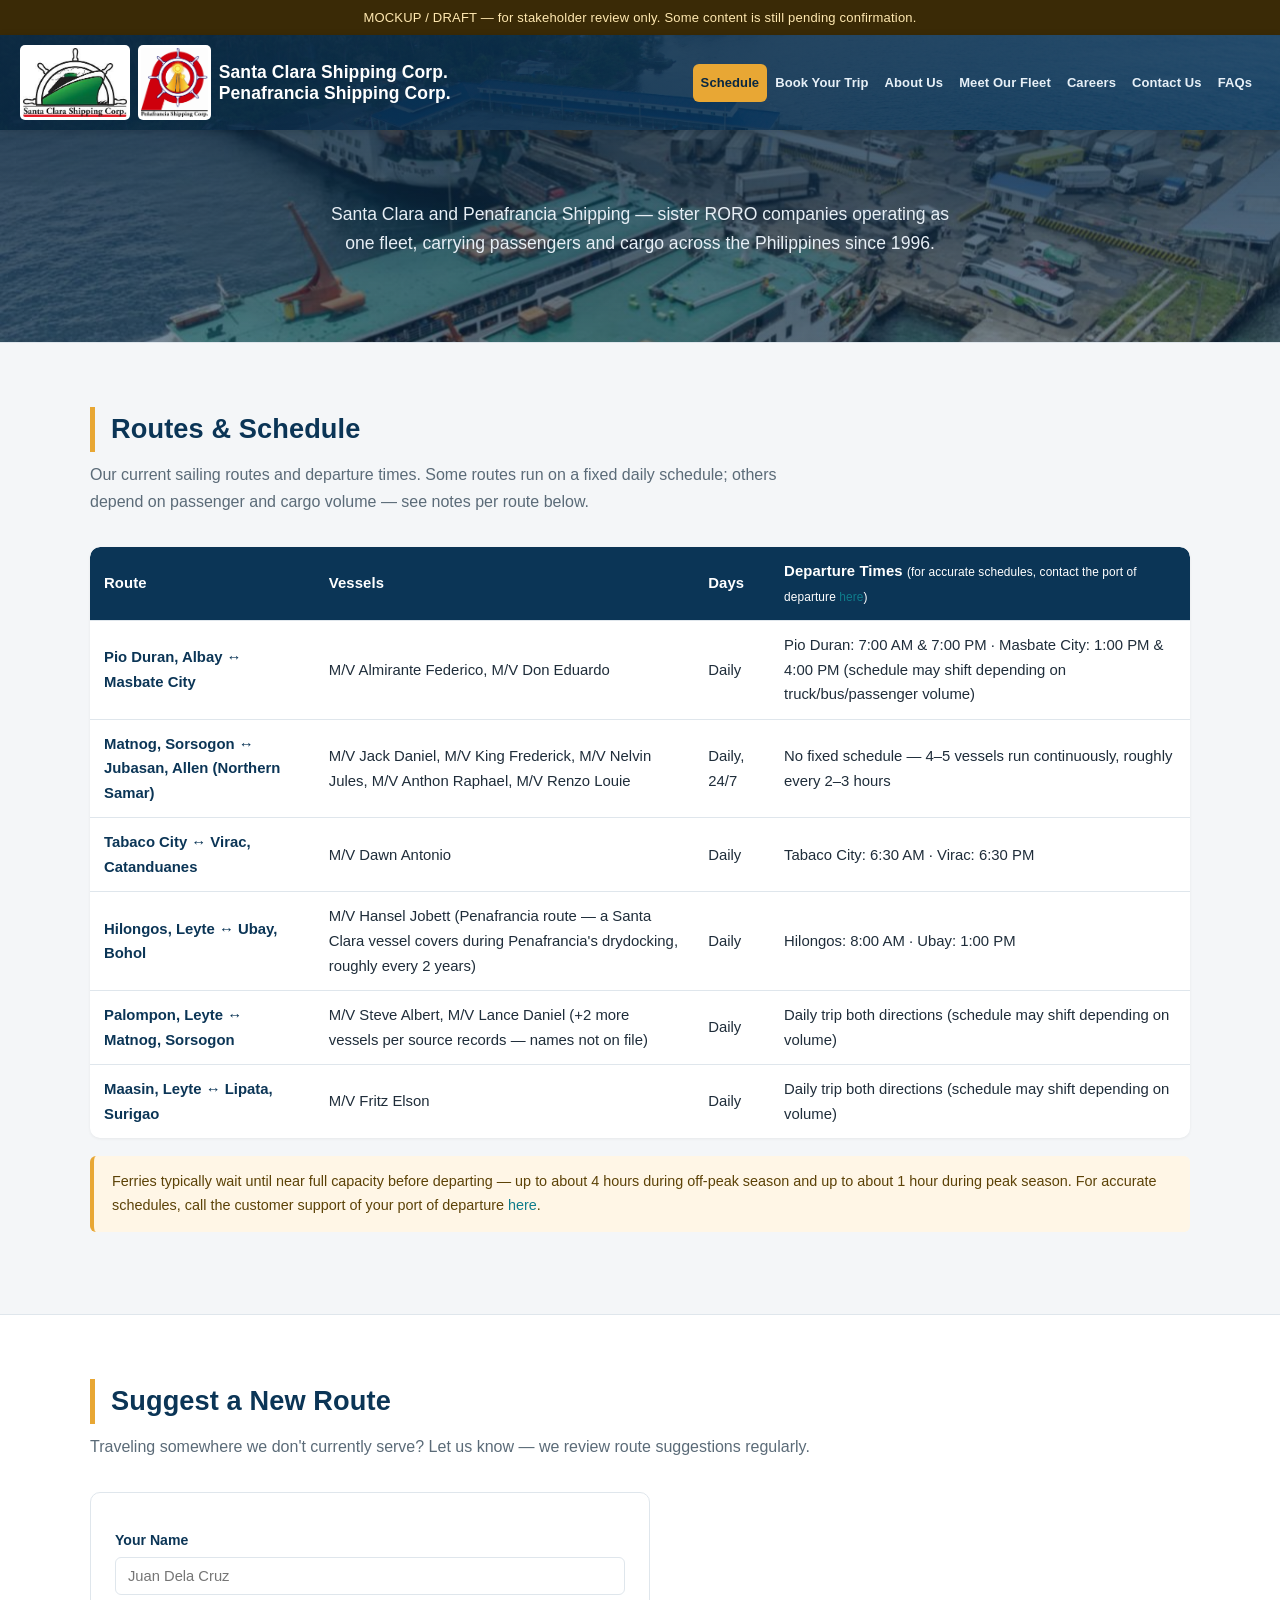
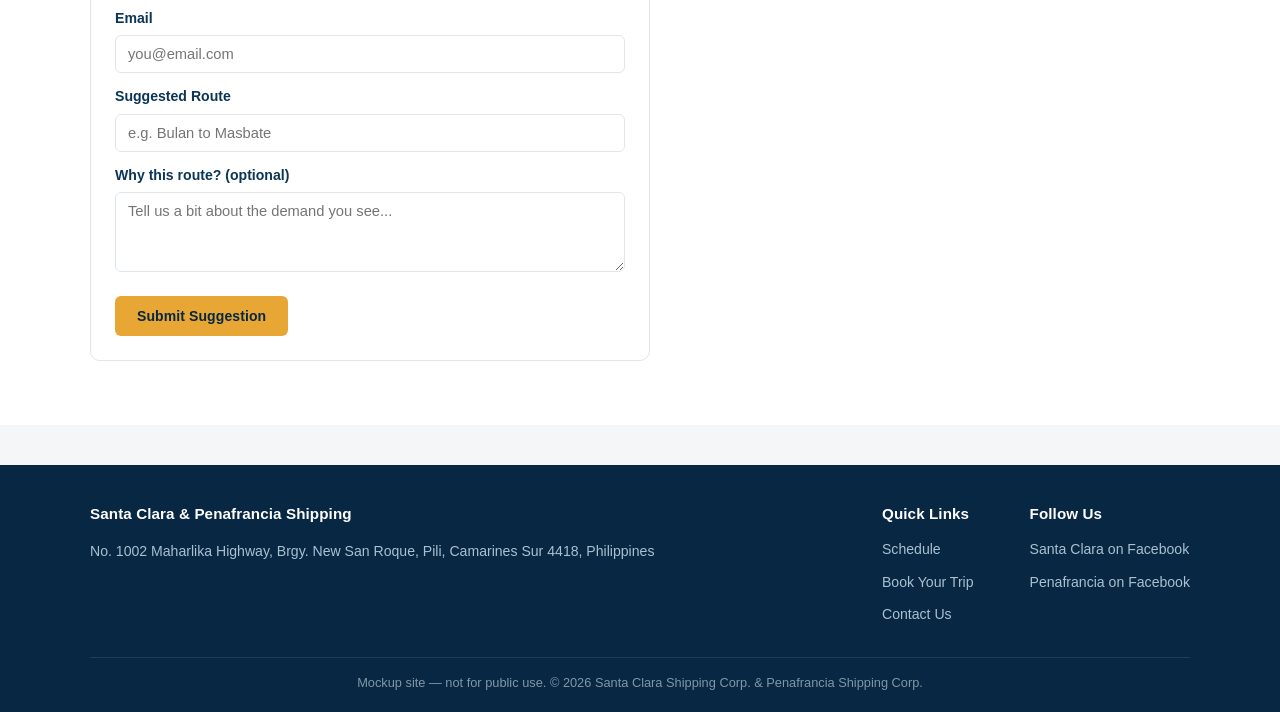
==== index.html @ e05b96bb "Initial commit: SC & PF Shipping mockup site" ====
<!DOCTYPE html>
<html lang="en">
<head>
<meta charset="UTF-8">
<meta name="viewport" content="width=device-width, initial-scale=1.0">
<title>Santa Clara &amp; Penafrancia Shipping | Schedule</title>
<link rel="stylesheet" href="css/style.css">
</head>
<body>

<div class="mockup-banner">MOCKUP / DRAFT — for stakeholder review only. Some content is still pending confirmation.</div>

<header class="site-header">
  <div class="nav-wrap">
    <div class="brand">
      <img src="images/logos/santaclara.jpeg" alt="Santa Clara Shipping Corp. logo">
      <img src="images/logos/penafrancia.jpeg" alt="Penafrancia Shipping Corp. logo">
      <div class="brand-text">
        <strong>Santa Clara Shipping Corp.</strong>
        <strong>Penafrancia Shipping Corp.</strong>
      </div>
    </div>
    <nav class="main-nav">
      <ul>
        <li><a href="index.html" class="active">Schedule</a></li>
        <li><a href="book.html">Book Your Trip</a></li>
        <li><a href="about.html">About Us</a></li>
        <li><a href="fleet.html">Meet Our Fleet</a></li>
        <li><a href="careers.html">Careers</a></li>
        <li><a href="contact.html">Contact Us</a></li>
        <li><a href="faq.html">FAQs</a></li>
      </ul>
    </nav>
  </div>
</header>

<section class="hero">
  <div class="container">
    <p>Santa Clara and Penafrancia Shipping — sister RORO companies operating as one fleet, carrying passengers and cargo across the Philippines since 1996.</p>
  </div>
</section>

<section id="schedule">
  <div class="container">
    <h2 class="section-title">Routes &amp; Schedule</h2>
    <p class="section-sub">Our current sailing routes and departure times. Some routes run on a fixed daily schedule; others depend on passenger and cargo volume — see notes per route below.</p>

    <div class="table-wrap">
      <table>
        <thead>
          <tr><th>Route</th><th>Vessels</th><th>Days</th><th>Departure Times <span style="font-weight:400;font-size:.8em;">(for accurate schedules, contact the port of departure <a href="contact.html#ports">here</a>)</span></th></tr>
        </thead>
        <tbody id="schedule-body"></tbody>
      </table>
    </div>

    <div class="note-box warn">
      Ferries typically wait until near full capacity before departing — up to about 4 hours during off-peak season and up to about 1 hour during peak season. For accurate schedules, call the customer support of your port of departure <a href="contact.html#ports">here</a>.
    </div>
  </div>
</section>

<section class="alt">
  <div class="container">
    <h2 class="section-title">Suggest a New Route</h2>
    <p class="section-sub">Traveling somewhere we don't currently serve? Let us know — we review route suggestions regularly.</p>
    <form class="form-box" id="route-suggestion-form">
      <label for="rs-name">Your Name</label>
      <input type="text" id="rs-name" placeholder="Juan Dela Cruz" required>
      <label for="rs-email">Email</label>
      <input type="email" id="rs-email" placeholder="you@email.com" required>
      <label for="rs-route">Suggested Route</label>
      <input type="text" id="rs-route" placeholder="e.g. Bulan to Masbate" required>
      <label for="rs-notes">Why this route? (optional)</label>
      <textarea id="rs-notes" placeholder="Tell us a bit about the demand you see..."></textarea>
      <div style="margin-top:16px;"><button type="submit" class="btn">Submit Suggestion</button></div>
    </form>
    <div class="note-box" id="route-suggestion-confirm" style="display:none;max-width:560px;">
      Thank you! Your route suggestion has been noted. <em>(Mockup only — no data is actually sent yet.)</em>
    </div>
  </div>
</section>

<footer class="site-footer">
  <div class="container">
    <div class="foot-grid">
      <div>
        <h4>Santa Clara &amp; Penafrancia Shipping</h4>
        <p>No. 1002 Maharlika Highway, Brgy. New San Roque, Pili, Camarines Sur 4418, Philippines</p>
      </div>
      <div>
        <h4>Quick Links</h4>
        <ul>
          <li><a href="index.html">Schedule</a></li>
          <li><a href="book.html">Book Your Trip</a></li>
          <li><a href="contact.html">Contact Us</a></li>
        </ul>
      </div>
      <div>
        <h4>Follow Us</h4>
        <ul>
          <li><a href="https://www.facebook.com/santaclarashippingcorporation" target="_blank" rel="noopener">Santa Clara on Facebook</a></li>
          <li><a href="https://www.facebook.com/penafranciashippingcorporation" target="_blank" rel="noopener">Penafrancia on Facebook</a></li>
        </ul>
      </div>
    </div>
    <div class="foot-bottom">Mockup site — not for public use. &copy; 2026 Santa Clara Shipping Corp. &amp; Penafrancia Shipping Corp.</div>
  </div>
</footer>

<script src="js/schedule.js"></script>
<script src="js/main.js"></script>
</body>
</html>
---- css/style.css ----
/* Sta. Clara / Penafrancia Shipping — mockup site styles */
:root{
  --navy:#0b3556;
  --navy-dark:#082742;
  --teal:#0f7d8c;
  --gold:#e8a734;
  --gray-bg:#f4f6f8;
  --text:#1f2d3a;
  --muted:#5b6b78;
  --border:#dfe6ec;
  --white:#ffffff;
  --radius:10px;
  --maxw:1140px;
  --font-heading:"Avenir","Avenir Next","Segoe UI",Helvetica,Arial,sans-serif;
  --font-body:"Avenir","Avenir Next","Segoe UI",Helvetica,Arial,sans-serif;
}
*{box-sizing:border-box;}
html,body{margin:0;padding:0;}
body{
  font-family:var(--font-body);
  font-size:16px;
  color:var(--text);
  background:var(--gray-bg);
  line-height:1.65;
  -webkit-font-smoothing:antialiased;
}
h1,h2,h3,h4,h5,h6,.brand-text strong,nav.main-nav a,.btn,.tag,table th,.card h3,footer h4{
  font-family:var(--font-heading);
  letter-spacing:.1px;
}
p{color:var(--text);}
img{max-width:100%;display:block;}
a{color:var(--teal);text-decoration:none;}
a:hover{text-decoration:underline;}
.container{max-width:var(--maxw);margin:0 auto;padding:0 20px;}

/* Banner */
.mockup-banner{
  background:#3a2a06;
  color:#ffe8b0;
  text-align:center;
  font-size:13px;
  padding:7px 12px;
  letter-spacing:.2px;
}

/* Header / Nav */
header.site-header{
  background:
    linear-gradient(100deg, rgba(8,39,66,.93), rgba(11,53,86,.82)),
    url('../images/ports/jubasan.jpeg');
  background-size:cover;
  background-position:center 35%;
  color:#fff;position:sticky;top:0;z-index:50;box-shadow:0 2px 8px rgba(0,0,0,.15);
}
.nav-wrap{display:flex;align-items:center;justify-content:space-between;padding:10px 20px;max-width:1320px;margin:0 auto;flex-wrap:nowrap;gap:10px;}
.brand{display:flex;align-items:center;gap:8px;color:#fff;flex-shrink:0;}
.brand img{height:75px;width:auto;border-radius:5px;background:#fff;padding:3px;}
.brand-text{display:flex;flex-direction:column;line-height:1.2;}
.brand-text strong{font-size:17.5px;font-weight:700;white-space:nowrap;}
nav.main-nav ul{list-style:none;display:flex;gap:0;margin:0;padding:0;flex-wrap:nowrap;}
nav.main-nav a{
  color:#e7f0f7;
  padding:8px 8px;
  display:inline-block;
  font-size:13px;
  font-weight:600;
  border-radius:6px;
  white-space:nowrap;
}
nav.main-nav a:hover{background:rgba(255,255,255,.12);text-decoration:none;color:#fff;}
nav.main-nav a.active{background:var(--gold);color:var(--navy-dark);}
@media(max-width:900px){
  .nav-wrap{flex-wrap:wrap;}
  nav.main-nav ul{flex-wrap:wrap;}
}

/* Hero */
.hero{
  background-color:var(--navy);
  background-image:linear-gradient(180deg, rgba(8,39,66,.75), rgba(8,39,66,.55)), url('../images/hero-jubasan.jpg');
  background-size:cover;background-position:center;
  color:#fff;padding:70px 20px 60px;text-align:center;
}
.hero h1{font-size:2.5rem;font-weight:700;margin:0 0 12px;letter-spacing:.2px;}
.hero p{font-size:1.1rem;max-width:640px;margin:0 auto 24px;color:#e6eef5;}
.btn{
  display:inline-block;background:var(--gold);color:var(--navy-dark);
  padding:12px 22px;border-radius:6px;font-weight:700;font-size:14px;
  border:none;cursor:pointer;
}
.btn:hover{background:#f4b94a;text-decoration:none;}
.btn.outline{background:transparent;color:#fff;border:1px solid rgba(255,255,255,.6);}
.btn.outline:hover{background:rgba(255,255,255,.12);}
.hero .btn-row{display:flex;gap:12px;justify-content:center;flex-wrap:wrap;}

/* Page header (non-home) — same gradient + photo as .hero, for visual consistency across all pages */
.page-header{
  background-color:var(--navy);
  background-image:linear-gradient(180deg, rgba(8,39,66,.75), rgba(8,39,66,.55)), url('../images/hero-jubasan.jpg');
  background-size:cover;background-position:center;
  color:#fff;padding:56px 20px;text-align:center;
}
.page-header h1{margin:0 0 8px;font-size:2.1rem;font-weight:700;}
.page-header p{margin:0;color:#e6eef5;font-size:1.05rem;}

/* Sections */
section{padding:64px 0;}
section.alt{background:#fff;}
section + section{border-top:1px solid var(--border);}
h2.section-title{
  font-size:1.7rem;font-weight:700;margin:0 0 10px;color:var(--navy);
  border-left:5px solid var(--gold);padding-left:16px;
}
p.section-sub{color:var(--muted);margin:0 0 32px;max-width:720px;font-size:1rem;}

/* Cards */
.grid{display:grid;gap:20px;}
.grid.cols-2{grid-template-columns:repeat(2,1fr);}
.grid.cols-3{grid-template-columns:repeat(3,1fr);}
.grid.cols-4{grid-template-columns:repeat(4,1fr);}
@media(max-width:900px){.grid.cols-3,.grid.cols-4{grid-template-columns:repeat(2,1fr);}}
@media(max-width:600px){.grid.cols-2,.grid.cols-3,.grid.cols-4{grid-template-columns:1fr;}}

.card{
  background:#fff;border:1px solid var(--border);border-radius:var(--radius);
  overflow:hidden;box-shadow:0 1px 3px rgba(0,0,0,.04);
}
.card .card-img{height:170px;width:100%;object-fit:cover;background:#e3ebf1;}
.card .card-body{padding:16px;}
.card h3{margin:0 0 6px;font-size:1.05rem;color:var(--navy);}
.card p{margin:0;color:var(--muted);font-size:.92rem;}
.tag{
  display:inline-block;background:var(--teal);color:#fff;font-size:11px;
  padding:3px 8px;border-radius:20px;margin-bottom:8px;font-weight:600;
}
.tag.gold{background:var(--gold);color:var(--navy-dark);}
.tag.muted{background:#9aa8b3;}

.placeholder-photo{
  height:170px;width:100%;display:flex;align-items:center;justify-content:center;
  background:repeating-linear-gradient(45deg,#e9eef2,#e9eef2 10px,#dfe6ec 10px,#dfe6ec 20px);
  color:var(--muted);font-size:.85rem;text-align:center;padding:10px;
}

/* Tables */
table{width:100%;border-collapse:collapse;background:#fff;border-radius:var(--radius);overflow:hidden;}
table th,table td{padding:12px 14px;text-align:left;border-bottom:1px solid var(--border);font-size:.93rem;}
table th{background:var(--navy);color:#fff;font-weight:600;}
table tr:last-child td{border-bottom:none;}
.table-wrap{overflow-x:auto;border-radius:var(--radius);box-shadow:0 1px 3px rgba(0,0,0,.06);}

.note-box{
  background:#eef6f7;border-left:4px solid var(--teal);padding:14px 18px;border-radius:6px;
  font-size:.9rem;color:#2b4a51;margin:18px 0;
}
.note-box.warn{background:#fff6e6;border-left-color:var(--gold);color:#5c4207;}

/* FAQ accordion */
.faq-item{background:#fff;border:1px solid var(--border);border-radius:var(--radius);margin-bottom:12px;overflow:hidden;}
.faq-item summary{cursor:pointer;padding:16px 18px;font-weight:600;color:var(--navy);list-style:none;position:relative;}
.faq-item summary::-webkit-details-marker{display:none;}
.faq-item summary::after{content:"+";position:absolute;right:18px;top:14px;font-size:1.3rem;color:var(--teal);}
.faq-item[open] summary::after{content:"\2212";}
.faq-item .faq-body{padding:0 18px 16px;color:var(--muted);font-size:.94rem;}

/* Steps */
.steps{counter-reset:step;list-style:none;padding:0;margin:0;}
.steps li{
  counter-increment:step;position:relative;padding:14px 18px 14px 54px;
  background:#fff;border:1px solid var(--border);border-radius:var(--radius);margin-bottom:12px;
}
.steps li::before{
  content:counter(step);position:absolute;left:16px;top:50%;transform:translateY(-50%);
  width:26px;height:26px;border-radius:50%;background:var(--teal);color:#fff;
  display:flex;align-items:center;justify-content:center;font-weight:700;font-size:.85rem;
}
.steps li strong{display:block;color:var(--navy);margin-bottom:3px;}

/* Forms */
.form-box{background:#fff;border:1px solid var(--border);border-radius:var(--radius);padding:24px;max-width:560px;}
.form-box label{display:block;font-weight:600;font-size:.88rem;margin:12px 0 5px;color:var(--navy);}
.form-box input,.form-box select,.form-box textarea{
  width:100%;padding:10px 12px;border:1px solid var(--border);border-radius:6px;font-size:.92rem;font-family:inherit;
}
.form-box textarea{resize:vertical;min-height:80px;}

/* Two-column layout */
.two-col{display:grid;grid-template-columns:1.1fr .9fr;gap:32px;align-items:start;}
@media(max-width:850px){.two-col{grid-template-columns:1fr;}}

/* Timeline */
.timeline{border-left:3px solid var(--teal);margin-left:8px;padding-left:24px;}
.timeline .t-item{position:relative;margin-bottom:24px;}
.timeline .t-item::before{content:"";position:absolute;left:-30px;top:4px;width:12px;height:12px;border-radius:50%;background:var(--gold);border:2px solid #fff;box-shadow:0 0 0 2px var(--teal);}
.timeline .t-year{font-weight:700;color:var(--teal);font-size:.85rem;}
.timeline h4{margin:2px 0 4px;color:var(--navy);}
.timeline p{margin:0;color:var(--muted);font-size:.92rem;}

/* Footer */
footer.site-footer{background:var(--navy-dark);color:#c7d8e6;padding:36px 0 18px;margin-top:40px;}
footer .foot-grid{display:grid;grid-template-columns:1fr auto auto;column-gap:56px;row-gap:24px;margin-bottom:24px;}
@media(max-width:700px){footer .foot-grid{grid-template-columns:1fr;column-gap:0;}}
footer h4{color:#fff;font-size:.95rem;margin:0 0 10px;}
footer p,footer a{font-size:.88rem;color:#a9c0d3;}
footer a:hover{color:#fff;}
footer ul{list-style:none;margin:0;padding:0;}
footer ul li{margin-bottom:6px;}
.foot-bottom{border-top:1px solid rgba(255,255,255,.1);padding-top:14px;font-size:.8rem;color:#7f97ab;text-align:center;}

.company-split{display:grid;grid-template-columns:1fr 1fr;gap:24px;}
@media(max-width:700px){.company-split{grid-template-columns:1fr;}}
.company-panel{background:#fff;border:1px solid var(--border);border-radius:var(--radius);padding:22px;}
.company-panel img.logo{height:56px;width:auto;margin-bottom:12px;}

.route-badge{display:inline-flex;align-items:center;gap:6px;font-weight:700;color:var(--navy);}
.route-badge .dot{width:8px;height:8px;border-radius:50%;background:var(--teal);}

/* Vessel popup cards */
.vessel-card{cursor:pointer;transition:box-shadow .15s ease, transform .15s ease;}
.vessel-card:hover{box-shadow:0 4px 14px rgba(0,0,0,.09);transform:translateY(-2px);}

.vessel-modal-overlay{
  display:none;position:fixed;inset:0;background:rgba(8,39,66,.6);
  align-items:center;justify-content:center;z-index:200;padding:20px;
}
.vessel-modal-overlay.open{display:flex;}
.vessel-modal{
  background:#fff;border-radius:var(--radius);max-width:480px;width:100%;
  overflow:hidden;position:relative;max-height:90vh;overflow-y:auto;
}
.vessel-modal-body{padding:24px;}
.vessel-modal-body h3{margin:0 0 14px;color:var(--navy);font-size:1.2rem;}
.vessel-modal-body p{margin:0;color:var(--muted);}
.vessel-modal-specs{margin:0;padding:0;list-style:none;}
.vessel-modal-specs li{display:flex;justify-content:space-between;gap:12px;padding:9px 0;border-bottom:1px solid #e3ebf1;color:var(--muted);font-size:.95rem;}
.vessel-modal-specs li:last-child{border-bottom:none;}
.vessel-modal-specs li strong{color:var(--navy);font-weight:600;}
.vessel-modal-specs a{color:var(--teal);}
.vessel-modal-close{
  position:absolute;top:10px;right:10px;width:32px;height:32px;border-radius:50%;
  background:rgba(255,255,255,.9);border:none;font-size:20px;line-height:1;cursor:pointer;
  display:flex;align-items:center;justify-content:center;color:var(--navy);
}
.vessel-modal-close:hover{background:#fff;}
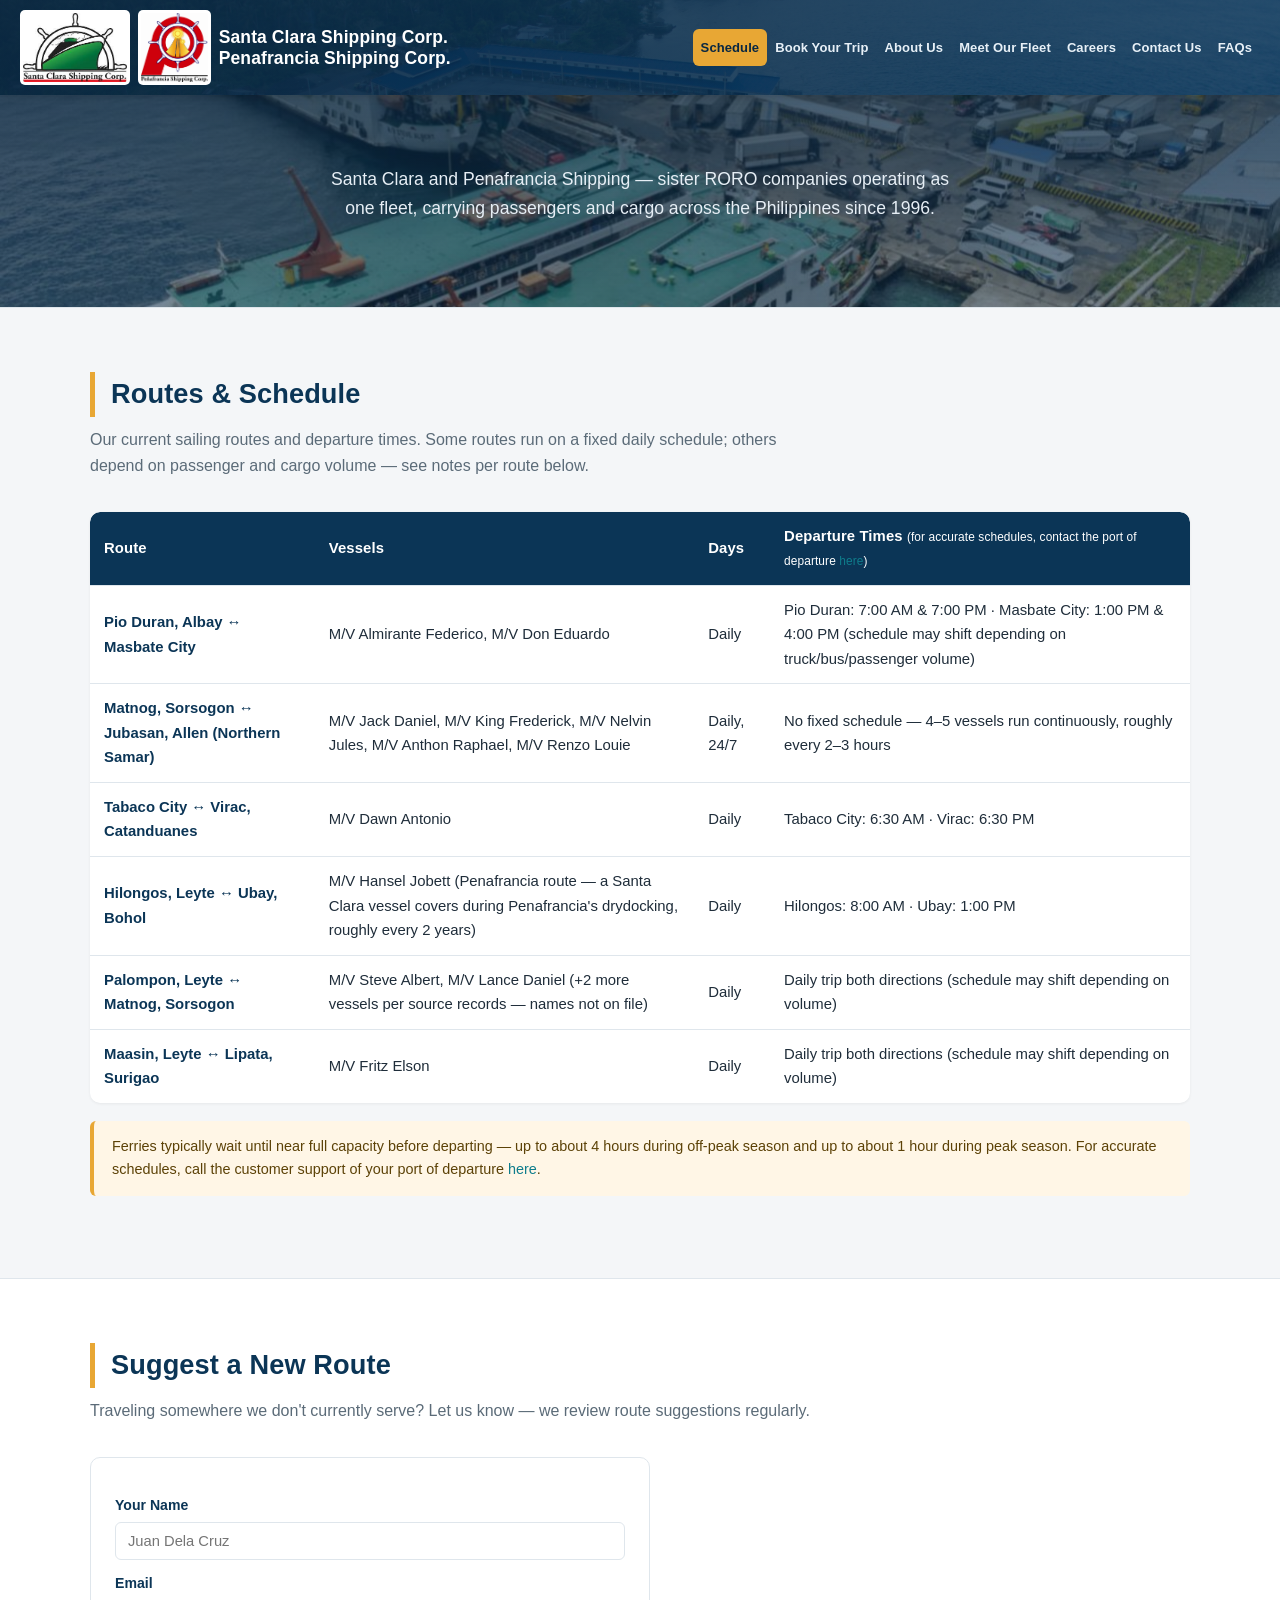
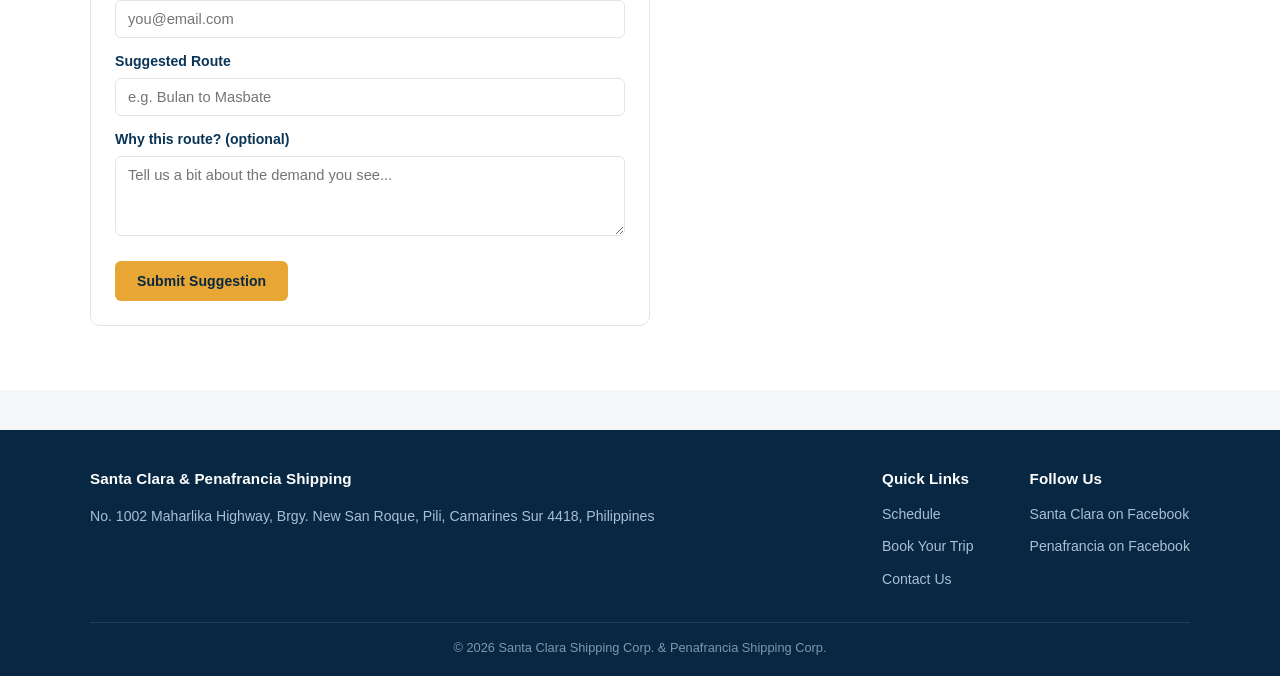
==== commit 784fd1f1: "Remove mockup/draft banners and footer disclaimer now that site is live" ====
--- a/index.html
+++ b/index.html
@@ -4,11 +4,18 @@
 <meta charset="UTF-8">
 <meta name="viewport" content="width=device-width, initial-scale=1.0">
 <title>Santa Clara &amp; Penafrancia Shipping | Schedule</title>
+<meta property="og:type" content="website">
+<meta property="og:title" content="Santa Clara & Penafrancia Shipping | Schedule">
+<meta property="og:description" content="Sister RORO shipping companies carrying passengers and cargo across the Philippines since 1996. View routes, schedules, and departure times.">
+<meta property="og:image" content="https://santaclarashippingcorp.com/images/hero-jubasan.jpg">
+<meta property="og:url" content="https://santaclarashippingcorp.com/">
+<meta name="twitter:card" content="summary_large_image">
+<meta name="twitter:title" content="Santa Clara & Penafrancia Shipping | Schedule">
+<meta name="twitter:description" content="Sister RORO shipping companies carrying passengers and cargo across the Philippines since 1996. View routes, schedules, and departure times.">
+<meta name="twitter:image" content="https://santaclarashippingcorp.com/images/hero-jubasan.jpg">
 <link rel="stylesheet" href="css/style.css">
 </head>
 <body>
-
-<div class="mockup-banner">MOCKUP / DRAFT — for stakeholder review only. Some content is still pending confirmation.</div>
 
 <header class="site-header">
   <div class="nav-wrap">
@@ -104,7 +111,7 @@
         </ul>
       </div>
     </div>
-    <div class="foot-bottom">Mockup site — not for public use. &copy; 2026 Santa Clara Shipping Corp. &amp; Penafrancia Shipping Corp.</div>
+    <div class="foot-bottom">&copy; 2026 Santa Clara Shipping Corp. &amp; Penafrancia Shipping Corp.</div>
   </div>
 </footer>
 
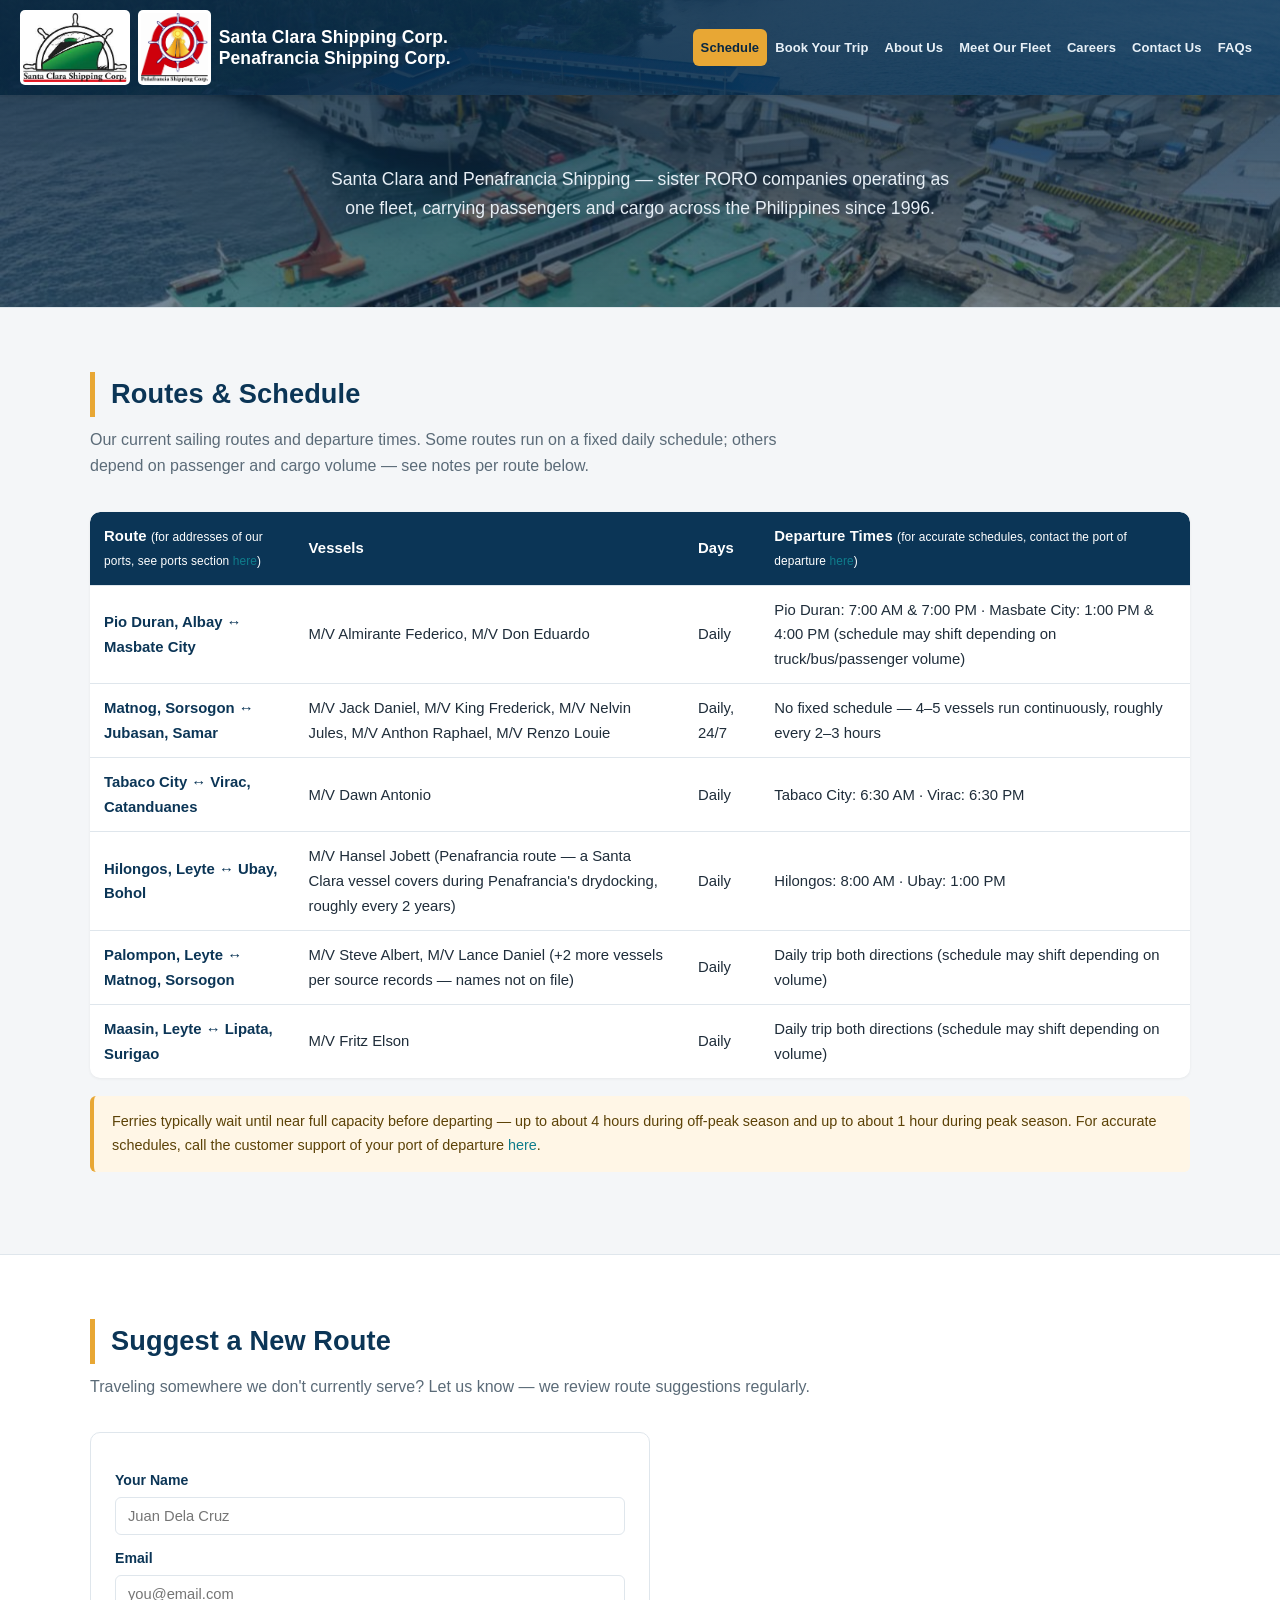
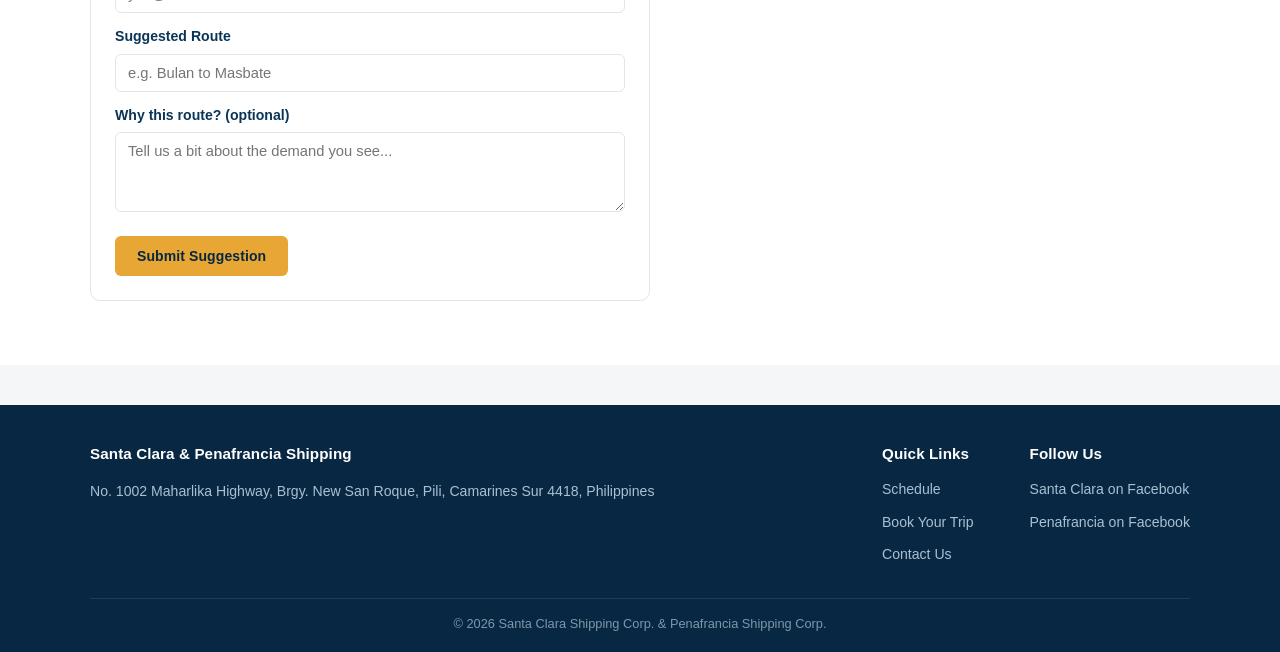
==== commit 2c5547b4: "Add ports-section link to Route column header; fix Jubasan location label" ====
--- a/index.html
+++ b/index.html
@@ -55,7 +55,7 @@
     <div class="table-wrap">
       <table>
         <thead>
-          <tr><th>Route</th><th>Vessels</th><th>Days</th><th>Departure Times <span style="font-weight:400;font-size:.8em;">(for accurate schedules, contact the port of departure <a href="contact.html#ports">here</a>)</span></th></tr>
+          <tr><th>Route <span style="font-weight:400;font-size:.8em;">(for addresses of our ports, see ports section <a href="fleet.html#ports">here</a>)</span></th><th>Vessels</th><th>Days</th><th>Departure Times <span style="font-weight:400;font-size:.8em;">(for accurate schedules, contact the port of departure <a href="contact.html#ports">here</a>)</span></th></tr>
         </thead>
         <tbody id="schedule-body"></tbody>
       </table>
